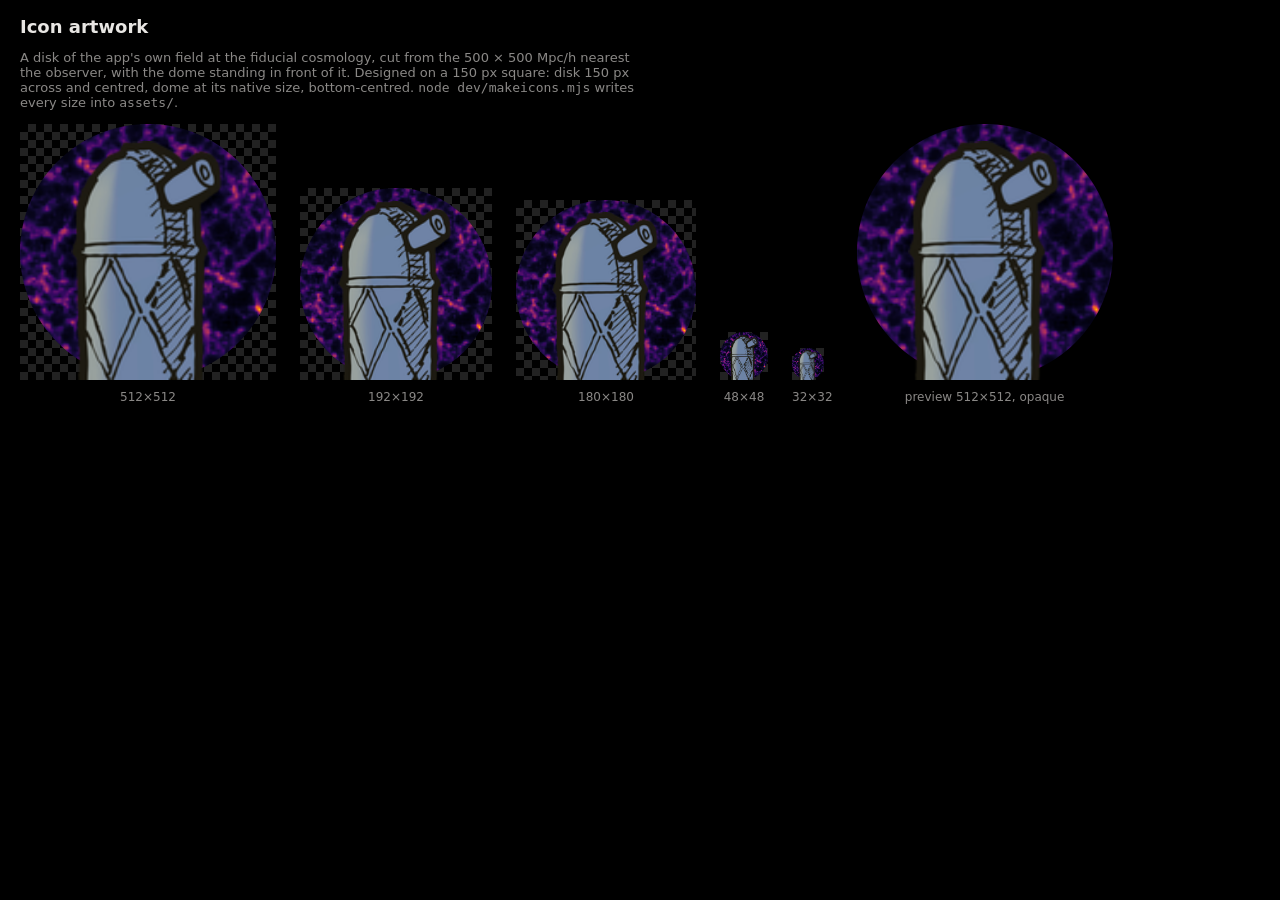
==== dev/logo.html @ 51a46ea4 "Tab icon and link preview A disk of the app's own cosmic web - the 500 x 500 Mpc/h nearest the obser" ====
<!doctype html>
<html lang="en">
<head>
<meta charset="utf-8"><meta name="viewport" content="width=device-width, initial-scale=1">
<title>lscursor — icon artwork</title>
<link rel="icon" href="data:,"><link rel="stylesheet" href="../style.css">
<style>
  body { padding: 16px 20px 40px; }
  .row { display: flex; gap: 24px; align-items: flex-end; flex-wrap: wrap; margin-top: 14px; }
  .row figure { margin: 0; }
  .row figcaption { font-size: 12px; color: var(--ink-muted); margin-top: 6px; text-align: center; }
  /* the checkerboard shows what is transparent */
  .row canvas { background-image: linear-gradient(45deg, #222 25%, transparent 25%),
      linear-gradient(-45deg, #222 25%, transparent 25%), linear-gradient(45deg, transparent 75%, #222 75%),
      linear-gradient(-45deg, transparent 75%, #222 75%);
    background-size: 16px 16px; background-position: 0 0, 0 8px, 8px -8px, -8px 0; }
  #view { display: none; }
  .note { font-size: 13px; color: var(--ink-muted); max-width: 76ch; }
</style>
</head>
<body>
<h1>Icon artwork</h1>
<p class="note">A disk of the app's own field at the fiducial cosmology, cut from the 500 × 500 Mpc/h
nearest the observer, with the dome standing in front of it. Designed on a 150 px square: disk
150 px across and centred, dome at its native size, bottom-centred. <code>node dev/makeicons.mjs</code>
writes every size into <code>assets/</code>.</p>
<canvas id="view"></canvas>
<div class="row" id="row"></div>

<script type="module">
import { createContext } from '../src/gl/context.js';
import { Pipeline } from '../src/sim/pipeline.js';
import { Renderer } from '../src/sim/render.js';
import { createState, derive, GEOM } from '../src/state.js';

const RES = 2000;                      // render the whole box this big, then crop
const NEAR = 500;                      // Mpc/h square kept, from the observer's corner
const TONE = { knee: 2.0, q: 1e-4 };   // the app's tone curve
const DESIGN = 150;                    // the layout is specified on a square this big

const view = document.getElementById('view');
view.width = view.height = RES;
const { gl, caps } = createContext(view, { preserveDrawingBuffer: true });
if (!gl) { document.body.innerHTML = '<h1>WebGL2 unavailable</h1>'; throw new Error('no gl'); }

const grid = { nx: GEOM.nXY, ny: GEOM.nXY, nz: GEOM.nZ, slabCells: GEOM.slabCells,
               boxXY: GEOM.boxXY, boxZ: GEOM.boxXY * GEOM.nZ / GEOM.nXY };
const pipe = new Pipeline(gl, grid);
const payload = pipe.createPayload();
const rend = new Renderer(gl, caps, { width: RES, height: RES, grid });
const state = createState();
const d = derive(state);
pipe.run(d.cosmo, d.A, payload, { seed: 1, smoothR: 4.0 });
rend.setCosmology(d.Omega_m);
rend.paint(payload, { f: state.f, b1: state.b1, f0: d.f0 });
rend.composite(null, { ...rend.quantiles(TONE.q), wipe: 2.0, knee: TONE.knee });

const dome = new Image();
dome.src = '../assets/observer2.png';
await dome.decode();

/**
 * Compose one square icon of side S and return it as a PNG data URL.
 * `opaque` paints the page's black behind it, for the link preview: a social
 * card composites a transparent PNG on whatever background it likes.
 */
function icon(S, opaque = false) {
  const c = document.createElement('canvas');
  c.width = c.height = S;
  const g = c.getContext('2d');
  g.imageSmoothingQuality = 'high';
  if (opaque) { g.fillStyle = '#000'; g.fillRect(0, 0, S, S); }

  // the cosmic web, as a disk filling the square
  g.save();
  g.beginPath();
  g.arc(S / 2, S / 2, S / 2, 0, 2 * Math.PI);
  g.clip();
  const crop = Math.round((RES * NEAR) / grid.boxXY);      // 500 Mpc/h, bottom-left
  g.drawImage(view, 0, RES - crop, crop, crop, 0, 0, S, S);
  g.restore();

  // the dome, at its native size on the 150 px design, standing on the bottom edge
  const k = S / DESIGN;
  const dw = dome.naturalWidth * k, dh = dome.naturalHeight * k;
  g.drawImage(dome, (S - dw) / 2, S - dh, dw, dh);
  return { canvas: c, url: c.toDataURL('image/png') };
}

const SIZES = [512, 192, 180, 48, 32];
const PREVIEW = 512;   // opaque, for og:image
const row = document.getElementById('row');
const made = {};
const show = (canvas, label) => {
  const fig = document.createElement('figure');
  canvas.style.width = `${Math.min(canvas.width, 256)}px`;
  fig.append(canvas);
  const cap = document.createElement('figcaption');
  cap.textContent = label;
  fig.append(cap);
  row.append(fig);
};
for (const S of SIZES) {
  const { canvas, url } = icon(S);
  made[S] = url;
  show(canvas, `${S}×${S}`);
}
{
  const { canvas, url } = icon(PREVIEW, true);
  made.preview = url;
  show(canvas, `preview ${PREVIEW}×${PREVIEW}, opaque`);
}
window.__icon = (S) => made[S] ?? icon(S).url;
window.__preview = () => made.preview;
window.__sizes = SIZES;
window.__done = true;
</script>
</body>
</html>
---- style.css ----
/* Title face, shared with hollved ("Lost in expansion"): URW Z003 Medium
   Italic, from the urw-base35 set (AGPL-3.0 with font exception). */
@font-face {
  font-family: 'Z003';
  src: url('assets/fonts/Z003-MediumItalic.otf') format('opentype');
  font-style: italic;
  font-weight: 500;
  font-display: swap;
}

:root {
  --surface: #000000;   /* page: pure black, as hollved */
  --surface-2: #1c1c1a;   /* panel: a touch above the page, the hairline does the rest */
  --ink: #e8e6e3;
  --ink-muted: #8a8886;
  --grid: #2a2a28;
  /* Power-spectrum series, taken from the map's own inferno colour map: the
     orange is inferno(0.65) as is; the violet is inferno(0.3)'s hue lifted in
     lightness, because the raw sample is 2.3:1 on the panel and a 2 px line
     vanishes. Validated as a pair on --surface-2 (CVD dE 23.5, both >= 3:1). */
  --pk-sim: #ea632a;
  --pk-obs: #b050b8;

  /* Fluid type. Each size runs linearly from a phone (360 px wide) to a
     desktop (>= 900 px) and is clamped at both ends, so there are no
     breakpoints to maintain and nothing jumps as a window is resized. */
  --fs-body:     clamp(13px, 11.7px + 0.37vw, 15px);
  --fs-ui:       clamp(12px, 10.7px + 0.37vw, 14px);   /* labels, legends, values */
  --fs-small:    clamp(11px, 9.7px + 0.37vw, 13px);    /* chart ticks, captions */
  --fs-sym:      clamp(13px, 11.7px + 0.37vw, 15px);   /* symbols inside the bar */
  --fs-title:    clamp(34px, 22px + 3.4vw, 52px);
  --fs-subtitle: clamp(15px, 13.3px + 0.6vw, 19px);
}
* { box-sizing: border-box; }
html, body {
  margin: 0; padding: 0;
  background: var(--surface); color: var(--ink);
  font-family: system-ui, -apple-system, "Segoe UI", sans-serif;
  font-size: var(--fs-body);
}
h1 { font-size: 18px; font-weight: 600; margin: 0 0 2px; }
.sub { color: var(--ink-muted); font-size: 12px; margin: 0 0 18px; }

/* App title, styled like hollved's home title. */
.app-title {
  font-family: 'Z003', cursive; font-style: italic; font-weight: 500;
  font-size: var(--fs-title); line-height: 1.05; letter-spacing: 0.02em;
  color: rgba(255, 255, 255, 0.99); text-align: center; margin: 4px 0 6px;
}
.app-subtitle {
  font-size: var(--fs-subtitle); color: rgba(255, 255, 255, 0.70);
  text-align: center; margin: 0 0 22px;
}

/* 14 px corners: close to the round reset button tucked into the controls panel.
   The hairline keeps the box visible on low-contrast screens. */
.panel { background: var(--surface-2); border: 1px solid rgba(255, 255, 255, 0.07);
         border-radius: 14px; padding: 16px; }

/* ---- maths ----
   Default <sub> rendering drags the line box around and sits too low. Zero the
   line-height and lift the baseline so Ω_b, Ω_Λ and b₁ sit correctly inside a
   normal line of text. */
sub, sup { font-size: 0.72em; line-height: 0; }
sub { vertical-align: -0.28em; }
sup { vertical-align: 0.45em; }

/* Maths stays in the UI font. A serif italic was tried and looked wrong beside
   the rest of the interface; the only thing worth overriding is subscript
   placement. Latin variables are italic via <i>, Greek symbols upright, and
   subscripts (b, c, Λ, 1) are descriptors so they stay upright too. */
.sym { font-style: normal; }
.sym i { font-style: italic; }

/* ---- control layout ----
   Two per row when the panel is wide enough, one when it is not. auto-fit does
   this off the container's own width, so it works without media queries. */
.controls-row {
  display: grid;
  grid-template-columns: repeat(auto-fit, minmax(250px, 1fr));
  column-gap: 22px;
}

/* ---- sliders ---- */
.slider { margin-bottom: 16px; }
.slider.is-disabled { opacity: 0.45; }
.slider-label {
  display: flex; justify-content: space-between; align-items: baseline;
  font-size: var(--fs-ui); margin-bottom: 7px;
}
.slider-name { color: var(--ink); }
.slider-value { color: var(--ink); font-family: ui-monospace, monospace; white-space: pre; }
.slider-hit { padding: 8px 10px; margin: -8px -10px; cursor: pointer; touch-action: none; }
.slider-track {
  position: relative; height: 9px; border-radius: 4.5px;
  background: #3a3a37;
}
.slider-track:focus-visible { outline: 2px solid var(--ink); outline-offset: 4px; }
.slider-fill {
  position: absolute; left: 0; top: 0; height: 100%;
  border-radius: 4.5px; pointer-events: none;
}
.slider-handle {
  position: absolute; top: 50%; width: 19px; height: 19px;
  margin-left: -9.5px; margin-top: -9.5px; border-radius: 50%;
  background: #f4f2ef; border: 2px solid #888;
  pointer-events: none; box-shadow: 0 1px 3px rgba(0,0,0,0.5);
}

/* ---- readouts ---- */
.readout {
  display: grid; grid-template-columns: auto auto; gap: 4px 14px;
  font-family: ui-monospace, monospace; font-size: 12px;
  border-top: 1px solid var(--grid); padding-top: 12px; margin-top: 4px;
}
.readout dt { color: var(--ink-muted); margin: 0; }
.readout dd { margin: 0; text-align: right; }

/* ---- energy content bar ---- */
.ebar { margin-bottom: 18px; }
.ebar-title { font-size: var(--fs-ui); color: var(--ink); margin-bottom: 8px; }
.ebar-bar {
  position: relative; width: 100%; border-radius: 5px;
  overflow: visible; touch-action: none; background: #3a3a37; cursor: pointer;
}
.ebar-seg {
  position: absolute; top: 0; height: 100%;
  display: flex; flex-direction: column; align-items: center; justify-content: center;
  gap: 1px; overflow: hidden; white-space: nowrap;
  border-radius: 3px;
}
.ebar-seg:first-child { border-radius: 5px 3px 3px 5px; }
.ebar-seg:nth-child(3) { border-radius: 3px 5px 5px 3px; }
.ebar-seg-sym { font: 600 var(--fs-sym) system-ui, sans-serif; }
.ebar-seg-val { font: 11px ui-monospace, monospace; opacity: 0.88; }
.ebar-div {
  position: absolute; top: -5px; height: calc(100% + 10px); width: 18px;
  margin-left: -9px; cursor: ew-resize;
  display: flex; align-items: center; justify-content: center;
}
.ebar-div:focus-visible { outline: 2px solid var(--ink); outline-offset: 2px; border-radius: 3px; }
.ebar-grip {
  width: 6px; height: 100%; border-radius: 3px;
  background: #f4f2ef; box-shadow: 0 0 0 1px rgba(0,0,0,0.45), 0 1px 4px rgba(0,0,0,0.5);
}
.ebar.is-dragging .ebar-grip { background: #fff; }

.ebar-legend { margin-top: 10px; }
.ebar-legend.is-rows { display: grid; gap: 4px; }
.ebar-legend.is-rows .ebar-key {
  display: grid; grid-template-columns: 11px 1fr auto; gap: 10px; align-items: baseline;
}
.ebar-legend.is-inline { display: flex; gap: 14px; flex-wrap: wrap; }
.ebar-legend.is-inline .ebar-key { display: flex; gap: 5px; align-items: center; }

.ebar-key { font-size: var(--fs-ui); color: var(--ink); }
.ebar-key i { width: 11px; height: 11px; border-radius: 2px; display: inline-block;
              position: relative; top: 1px; }
.ebar-key-val { font-family: ui-monospace, monospace; color: var(--ink);
                text-align: right; white-space: pre; }

/* ---- power spectrum panel ---- */
.pk-head {
  display: flex; flex-wrap: wrap; justify-content: space-between; align-items: baseline;
  gap: 4px 16px; margin-bottom: 4px;
}
/* Statistic picker. Three styles so the layout can be judged side by side in
   dev/stats.html; the app uses .sel-tabs. */
.pk-title { font-size: var(--fs-ui); color: var(--ink); }
.pk-tabs { display: flex; }
.pk-tab {
  appearance: none; background: none; border: 0; cursor: pointer; position: relative;
  font-size: var(--fs-ui); font-family: inherit; color: var(--ink-muted);
  padding: 2px 2px 6px; -webkit-tap-highlight-color: transparent;
}
@media (hover: hover) { .pk-tab:hover { color: var(--ink); } }
.pk-tab:focus-visible { outline: 1px solid var(--ink); outline-offset: 2px; border-radius: 3px; }
/* tabs: the active one is underlined */
.sel-tabs .pk-tabs { gap: 16px; }
.sel-tabs .pk-tab.is-on { color: var(--ink); }
.sel-tabs .pk-tab.is-on::after {
  content: ''; position: absolute; left: 0; right: 0; bottom: 0; height: 2px;
  background: var(--ink); border-radius: 1px;
}
/* segmented: a pill group, the active one filled */
.sel-segmented .pk-tabs {
  gap: 0; background: rgba(0, 0, 0, 0.35); border: 1px solid rgba(255, 255, 255, 0.09);
  border-radius: 999px; padding: 2px;
}
.sel-segmented .pk-tab { padding: 3px 12px; border-radius: 999px; }
.sel-segmented .pk-tab.is-on { background: #3d3d39; color: var(--ink); }
/* menu: a plain select */
.pk-menu {
  font: var(--fs-ui) inherit; color: var(--ink); background: #2c2c29;
  border: 1px solid rgba(255, 255, 255, 0.12); border-radius: 6px; padding: 2px 6px;
}
.pk-legend { display: flex; gap: 16px; font-size: var(--fs-small); color: var(--ink); }
.pk-key { display: inline-flex; align-items: center; gap: 7px; }
/* line keys mirror the marks: solid for the simulation, dashed for the observation */
.pk-line { display: inline-block; width: 20px; height: 2px; border-radius: 1px; background: var(--pk-sim); }
.pk-line.is-obs { background: repeating-linear-gradient(90deg, var(--pk-obs) 0 6px, transparent 6px 11px); }
.pk-body { position: relative; }
.pk-canvas { display: block; width: 100%; height: 320px; font-size: var(--fs-small); }
/* Clickable axis labels, as on hollved's density chart: chart ink at rest,
   full white on hover, and the ‹ › in the text says they switch something. */
.pk-axis {
  position: absolute; padding: 0; border: 0; background: none; cursor: pointer;
  display: flex; align-items: center; justify-content: center; white-space: nowrap;
  font: var(--fs-ui) ui-monospace, 'Roboto Mono', Consolas, monospace;
  color: rgba(255, 255, 255, 0.60); user-select: none; -webkit-tap-highlight-color: transparent;
}
.pk-axis.is-y { transform: rotate(-90deg); }
/* a label that does not switch anything (the 2PCF's s axis) */
.pk-axis:disabled { cursor: default; color: rgba(255, 255, 255, 0.60); }
@media (hover: hover) { .pk-axis:not(:disabled):hover { color: rgba(255, 255, 255, 0.99); } }
.pk-axis:focus-visible { outline: 1px solid rgba(255, 255, 255, 0.6); outline-offset: 1px; border-radius: 3px; }
.pk-tip {
  position: absolute; pointer-events: none; display: grid; gap: 3px;
  padding: 7px 10px; border-radius: 6px; white-space: nowrap;
  background: rgba(17, 17, 16, 0.95); border: 1px solid #3a3a37;
  font-size: 12px; box-shadow: 0 4px 14px rgba(0, 0, 0, 0.5);
}
.pk-tip[hidden] { display: none; }
.pk-tip-row { display: flex; align-items: center; gap: 7px; }
.pk-tip-row .pk-line { width: 14px; }
.pk-tip b { font: 600 12px ui-monospace, monospace; color: var(--ink); }
.pk-tip span { color: var(--ink-muted); }

/* ---- footer, as on hollved ---- */
/* hollved's footer size, a shade fainter; kept tight so the map gets the height */
.app-footer {
  margin: 10px 0 0; font-size: 12px; line-height: 1.3; text-align: center;
  color: rgba(255, 255, 255, 0.45);
}
.app-footer a { color: rgba(120, 180, 255, 0.50); text-decoration: none; }
.app-footer a:hover { color: rgba(120, 180, 255, 1); text-decoration: underline; }
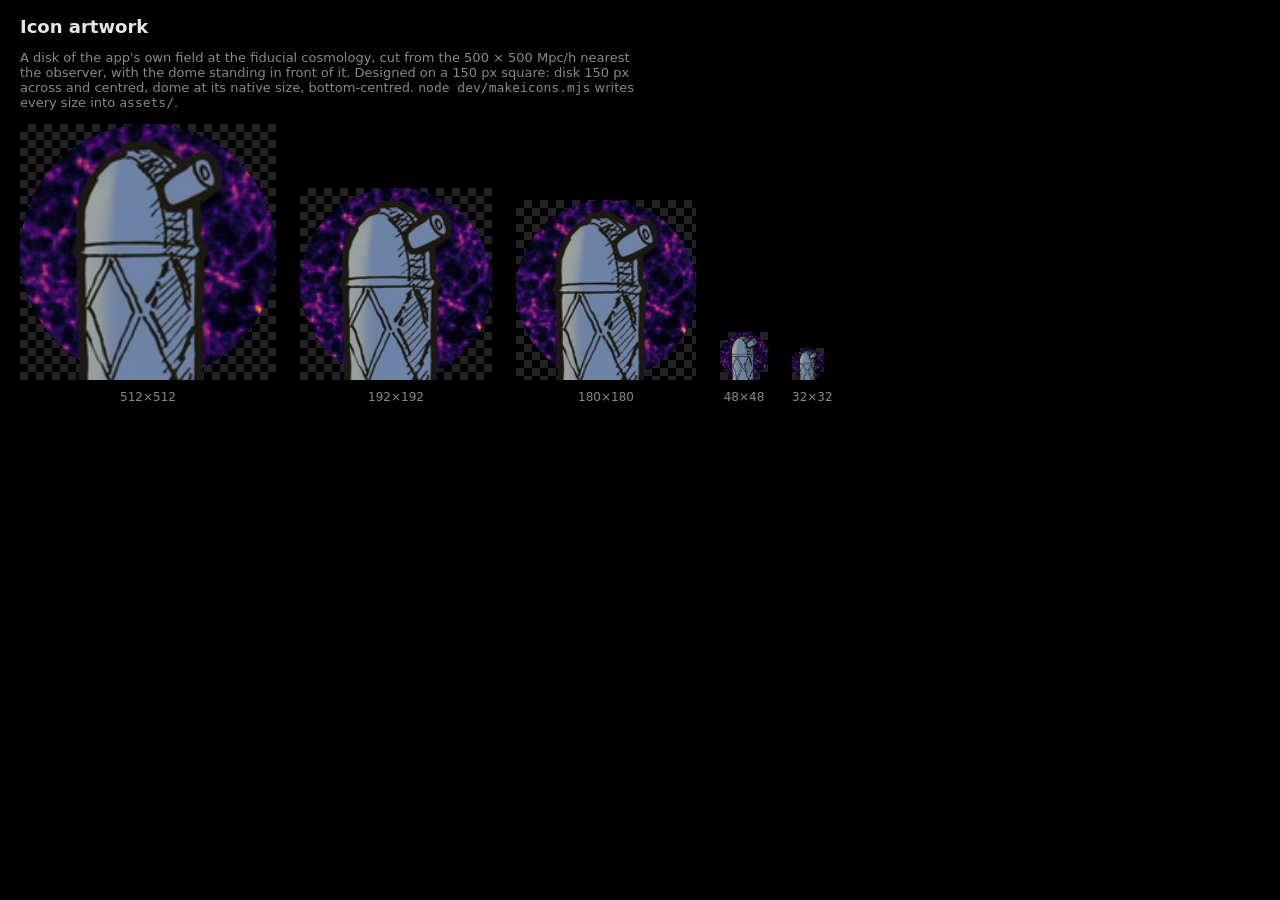
==== commit 5b0ece19: "Link preview: transparent image, no repeated title Use the transparent 512 px icon as the preview im" ====
--- a/dev/logo.html
+++ b/dev/logo.html
@@ -60,16 +60,14 @@
 await dome.decode();
 
 /**
- * Compose one square icon of side S and return it as a PNG data URL.
- * `opaque` paints the page's black behind it, for the link preview: a social
- * card composites a transparent PNG on whatever background it likes.
+ * Compose one square icon of side S and return it as a PNG data URL,
+ * transparent outside the disk and the dome.
  */
-function icon(S, opaque = false) {
+function icon(S) {
   const c = document.createElement('canvas');
   c.width = c.height = S;
   const g = c.getContext('2d');
   g.imageSmoothingQuality = 'high';
-  if (opaque) { g.fillStyle = '#000'; g.fillRect(0, 0, S, S); }
 
   // the cosmic web, as a disk filling the square
   g.save();
@@ -88,7 +86,6 @@
 }
 
 const SIZES = [512, 192, 180, 48, 32];
-const PREVIEW = 512;   // opaque, for og:image
 const row = document.getElementById('row');
 const made = {};
 const show = (canvas, label) => {
@@ -105,13 +102,7 @@
   made[S] = url;
   show(canvas, `${S}×${S}`);
 }
-{
-  const { canvas, url } = icon(PREVIEW, true);
-  made.preview = url;
-  show(canvas, `preview ${PREVIEW}×${PREVIEW}, opaque`);
-}
 window.__icon = (S) => made[S] ?? icon(S).url;
-window.__preview = () => made.preview;
 window.__sizes = SIZES;
 window.__done = true;
 </script>
